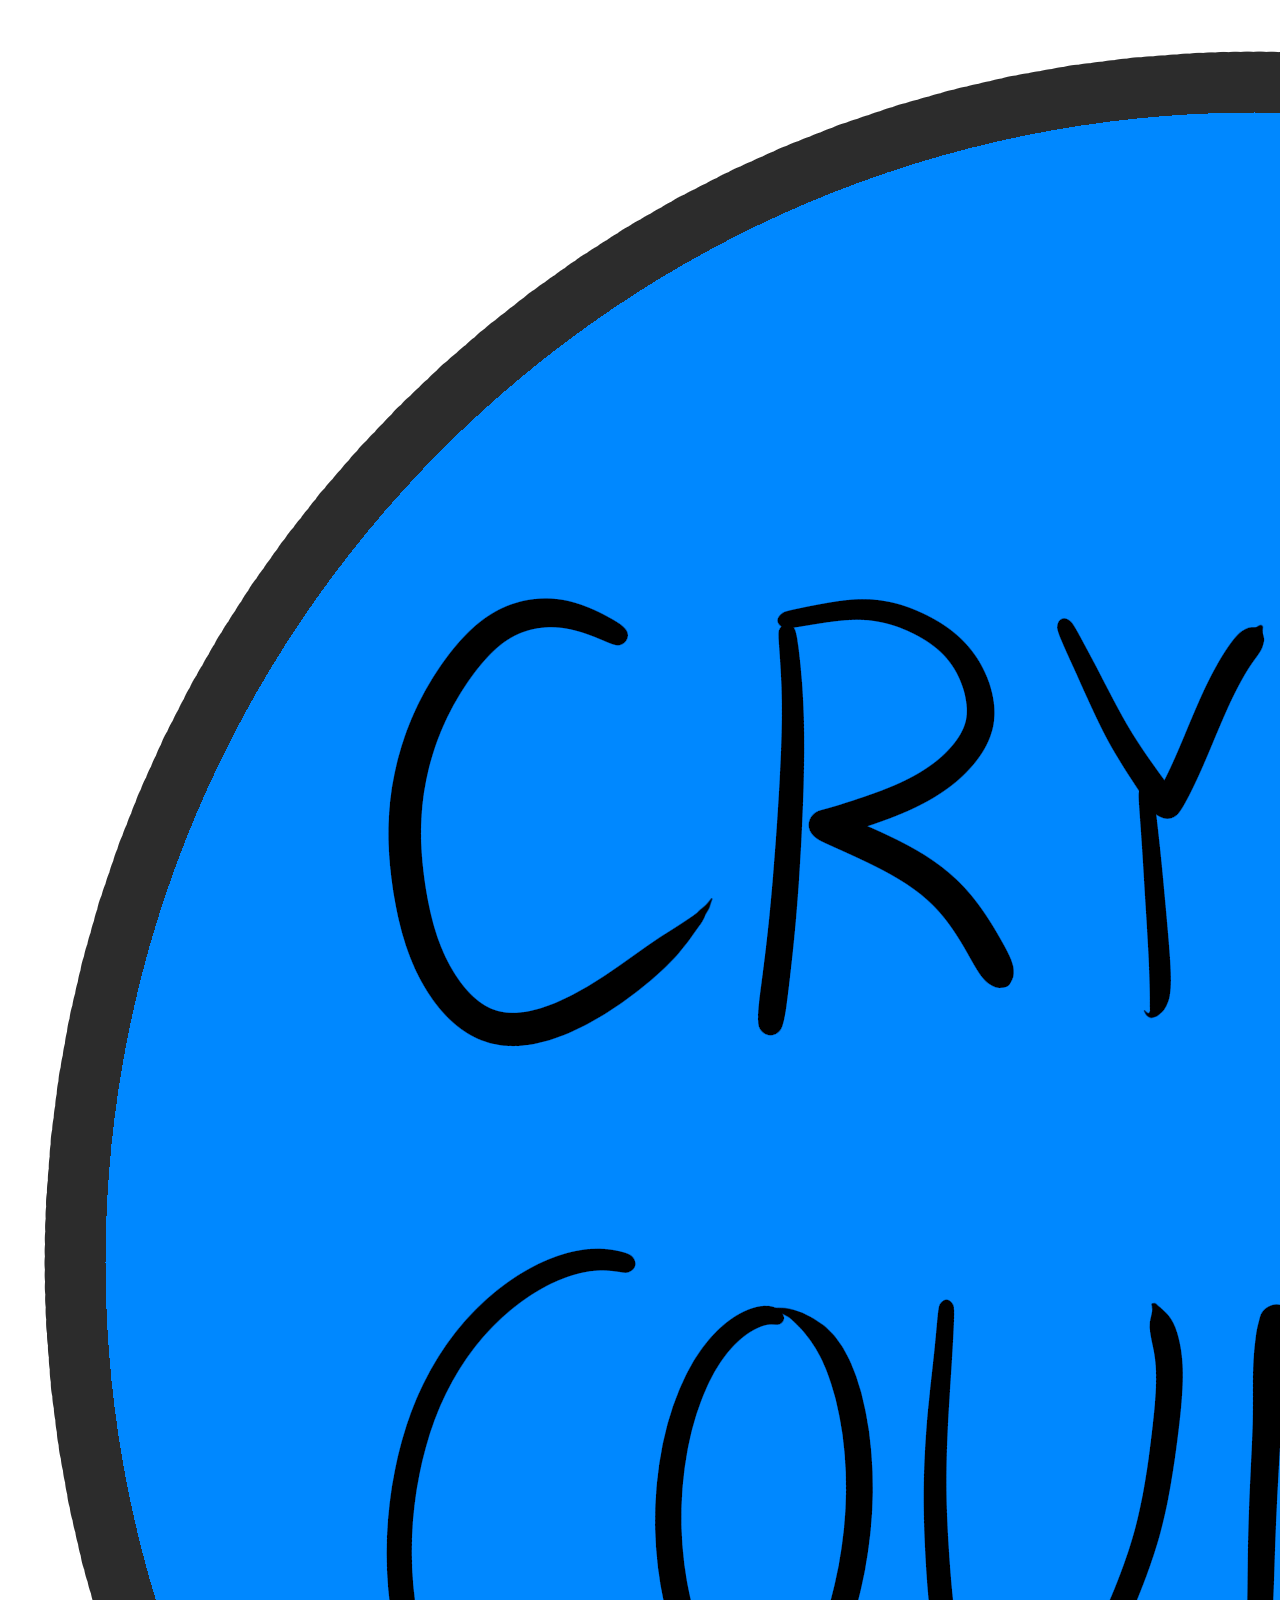
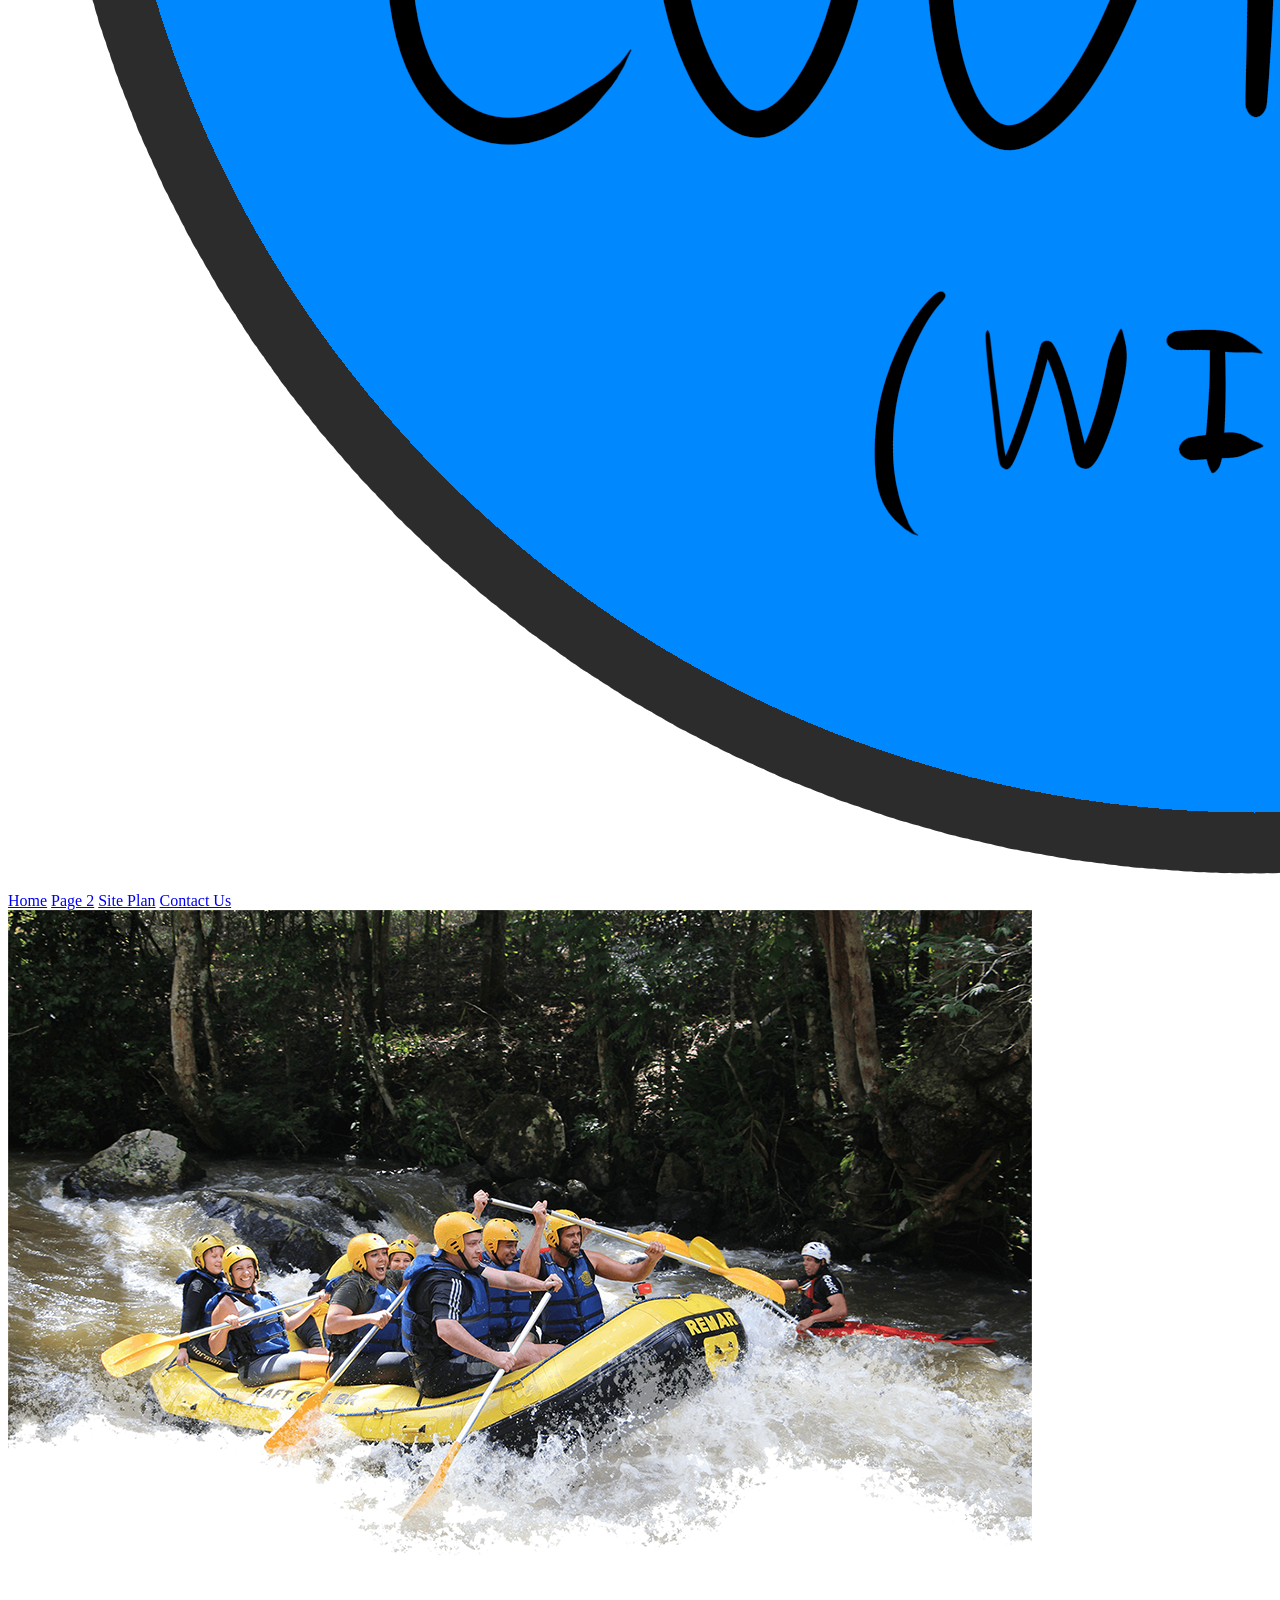
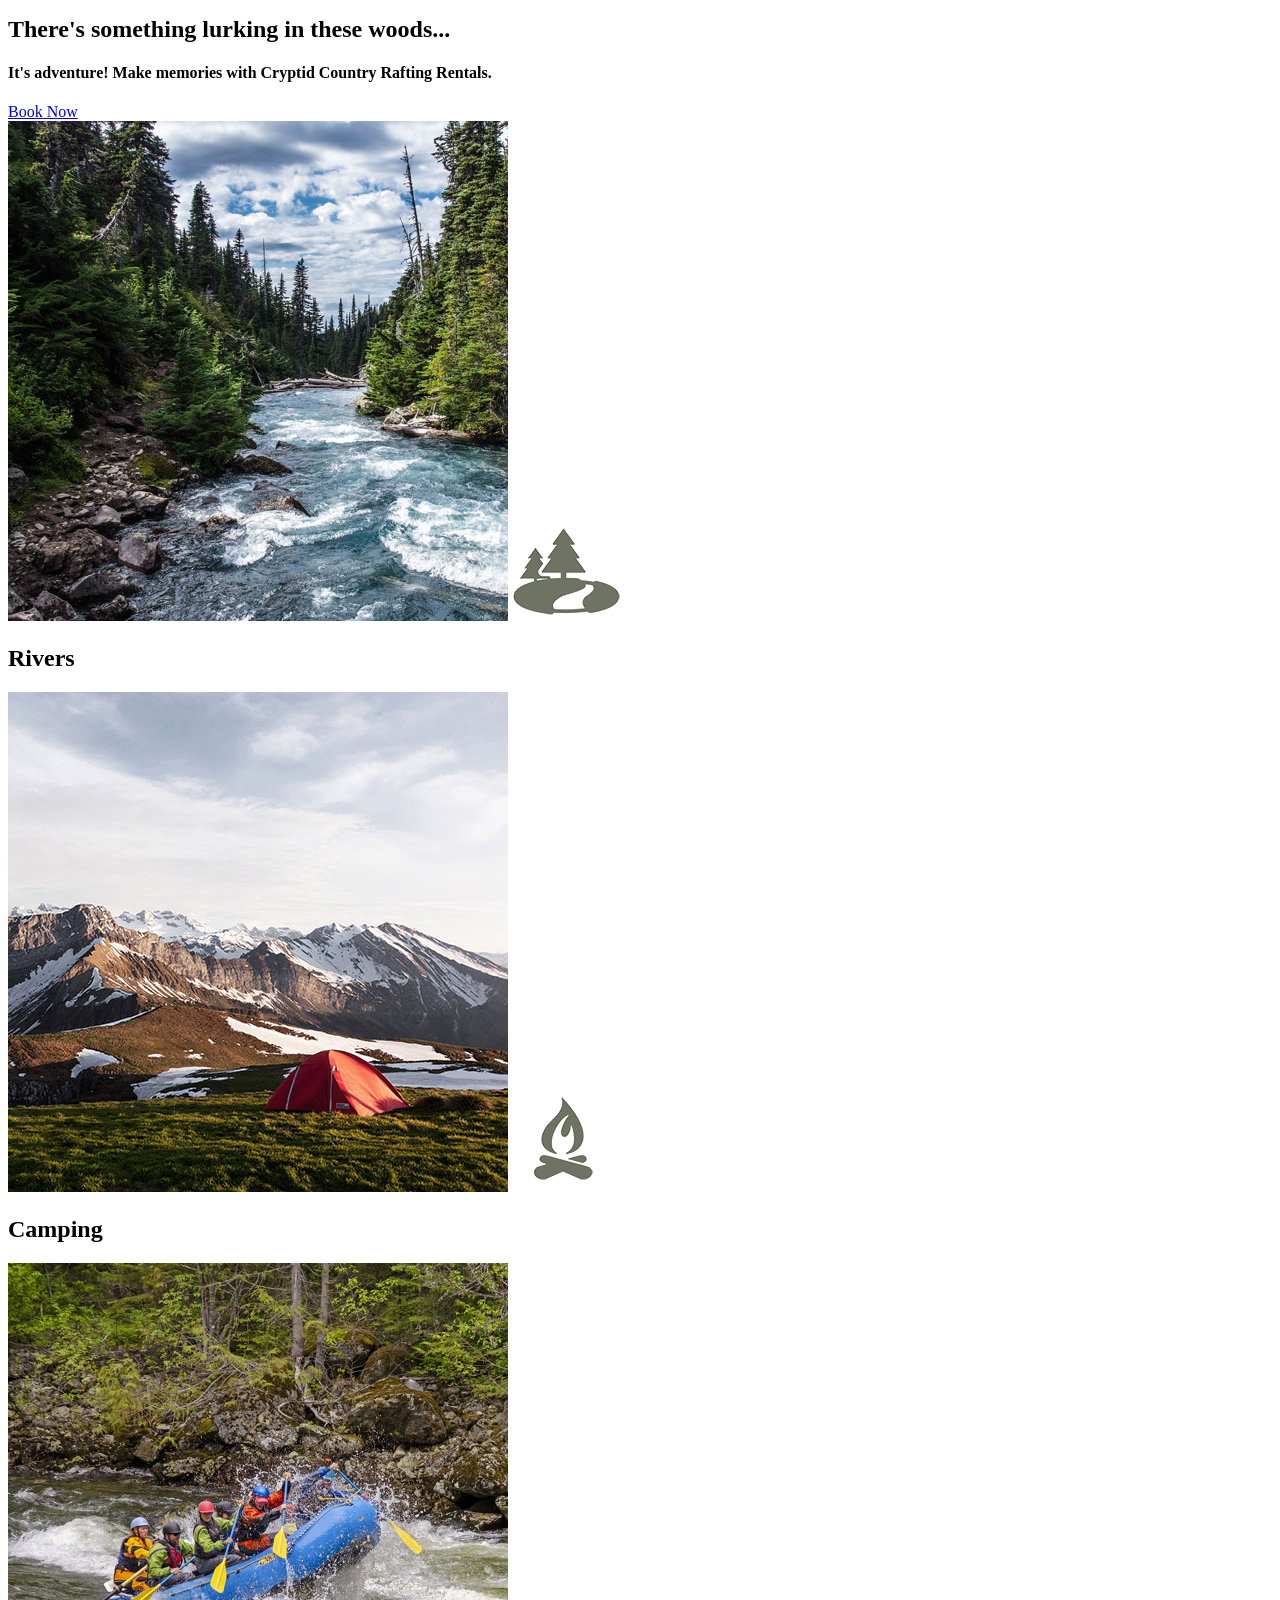
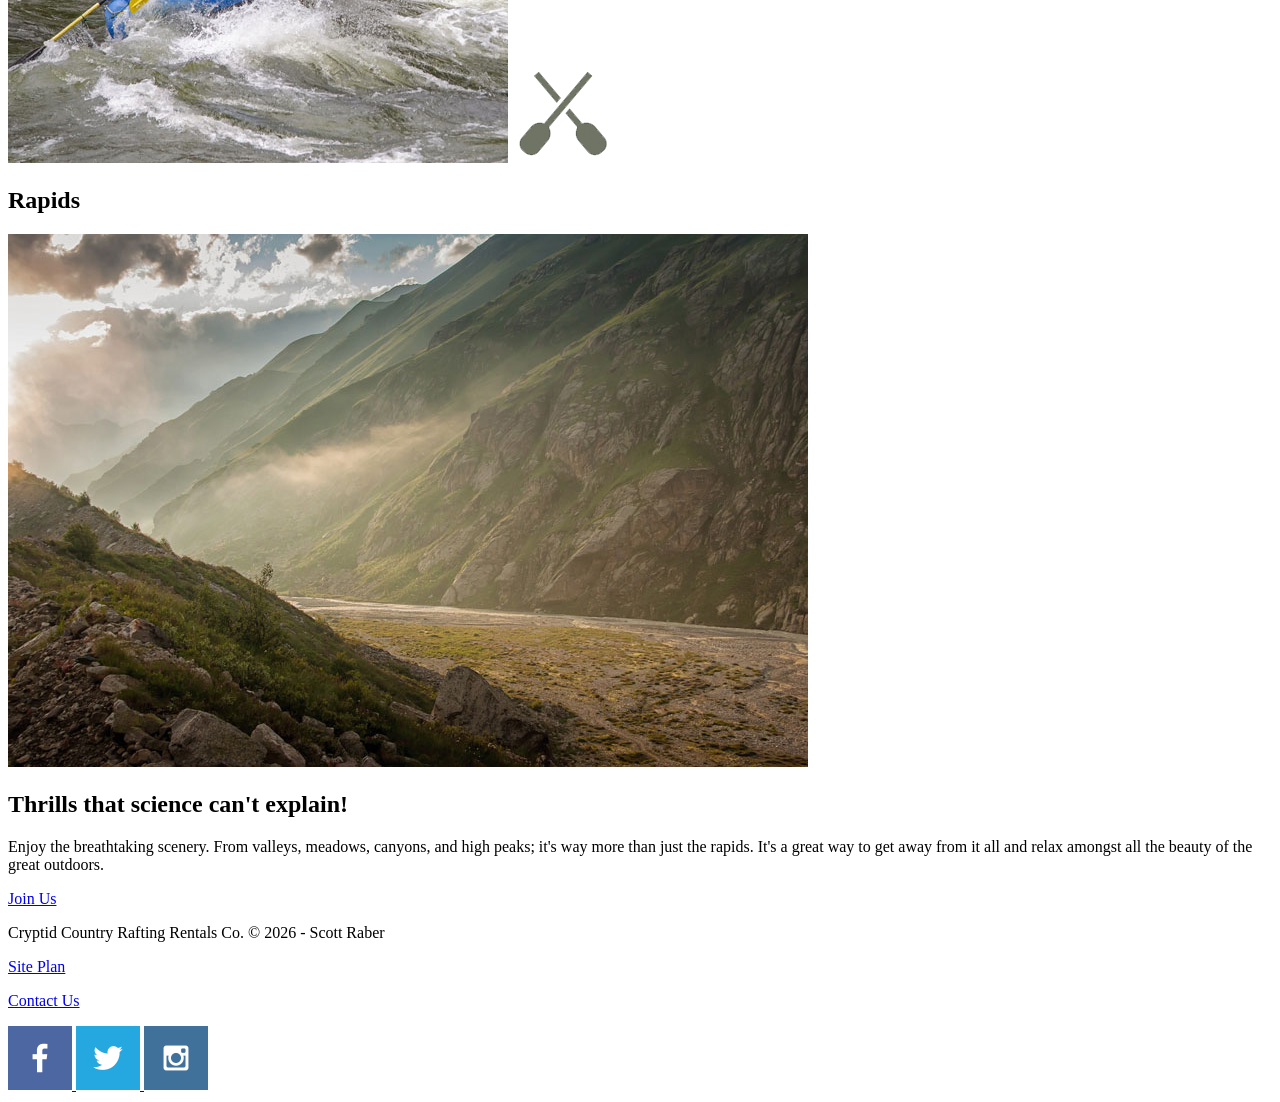
==== white-water-rafting/index.html @ 676d7fda "basic website layout" ====
<!DOCTYPE html>
<html lang="en">
<head>
    <meta charset="UTF-8">
    <meta name="viewport" content="width=device-width, initial-scale=1.0">
    <title>Cryptid Country Rafting</title>
</head>
<body>
    <header>
        <img src="images/cryptid-country-logo.png" alt="Logo image" />
        <nav>
            <a href="index.html">Home</a>
            <a href="#">Page 2</a>
            <a href="site-plan-rafting.html">Site Plan</a>
            <a href="contactus.html">Contact Us</a>
        </nav>
    </header>
    <div id="hero">
        <div id="hero-box">
            <img src="images/hero.png" alt="People going rafting">
        </div>
        <section id="hero-msg">
            <h1 class="home-title">There's something lurking in these woods...</h1>
            <h4>It's adventure! Make memories with Cryptid Country Rafting Rentals.</h4>
            <div class='button-box'>
                <a class='book' href="contactus.html">Book Now</a>
            </div>
        </section>
    </div>
    <main class="home-grid">
        <section class="rivers-card">
            <img class="card-img" src="images/rivers.jpg" alt="river in forest">
            <img class="icon" src="images/river_icon.png" alt="river icon">
            <h2>Rivers</h2>
        </section>
        <section class="camping-card">
            <img class="card-img" src="images/camping.jpg" alt="tent in mountains">
            <img class="icon" src="images/fire_icon.png" alt="fire icon">
            <h2>Camping</h2>
        </section>
        <section class="rapids-card">
            <img class="card-img" src="images/rapids.jpg" alt="rafting boat">
            <img class="icon" src="images/oars.png" alt="oars icon">
            <h2>Rapids</h2>
        </section>
        <img class="mountains" src="images/mountains.jpg" alt="Misty mountains">
        <section class="msg">
            <h2>Thrills that science can't explain!</h2>
            <p>Enjoy the breathtaking scenery. From valleys, meadows, canyons, and high peaks; it's way more than just the rapids. It's a great way to get away from it all and relax amongst all the beauty of the great outdoors.</p>
            <a class='join' href="rivers.html">Join Us</a>
        </section>
    </main>
</body>
<footer>
    <p>Cryptid Country Rafting Rentals Co. &copy; 2026 - Scott Raber</p>
    <p><a href="site-plan-rafting.html">Site Plan</a></p>
    <p><a href="contactus.html">Contact Us</a></p>
    <div class="social">
        <a href="https://facebook.com">
            <img src="images/facebook.png" alt="fb icon">
        </a>
        <a href="https://twitter.com">
            <img src="images/twitter.png" alt="twitter icon">
        </a>
        <a href="https://instagram.com">
            <img src="images/instagram.png" alt="instagram icon">
        </a>
    </div>
</footer>
</html>
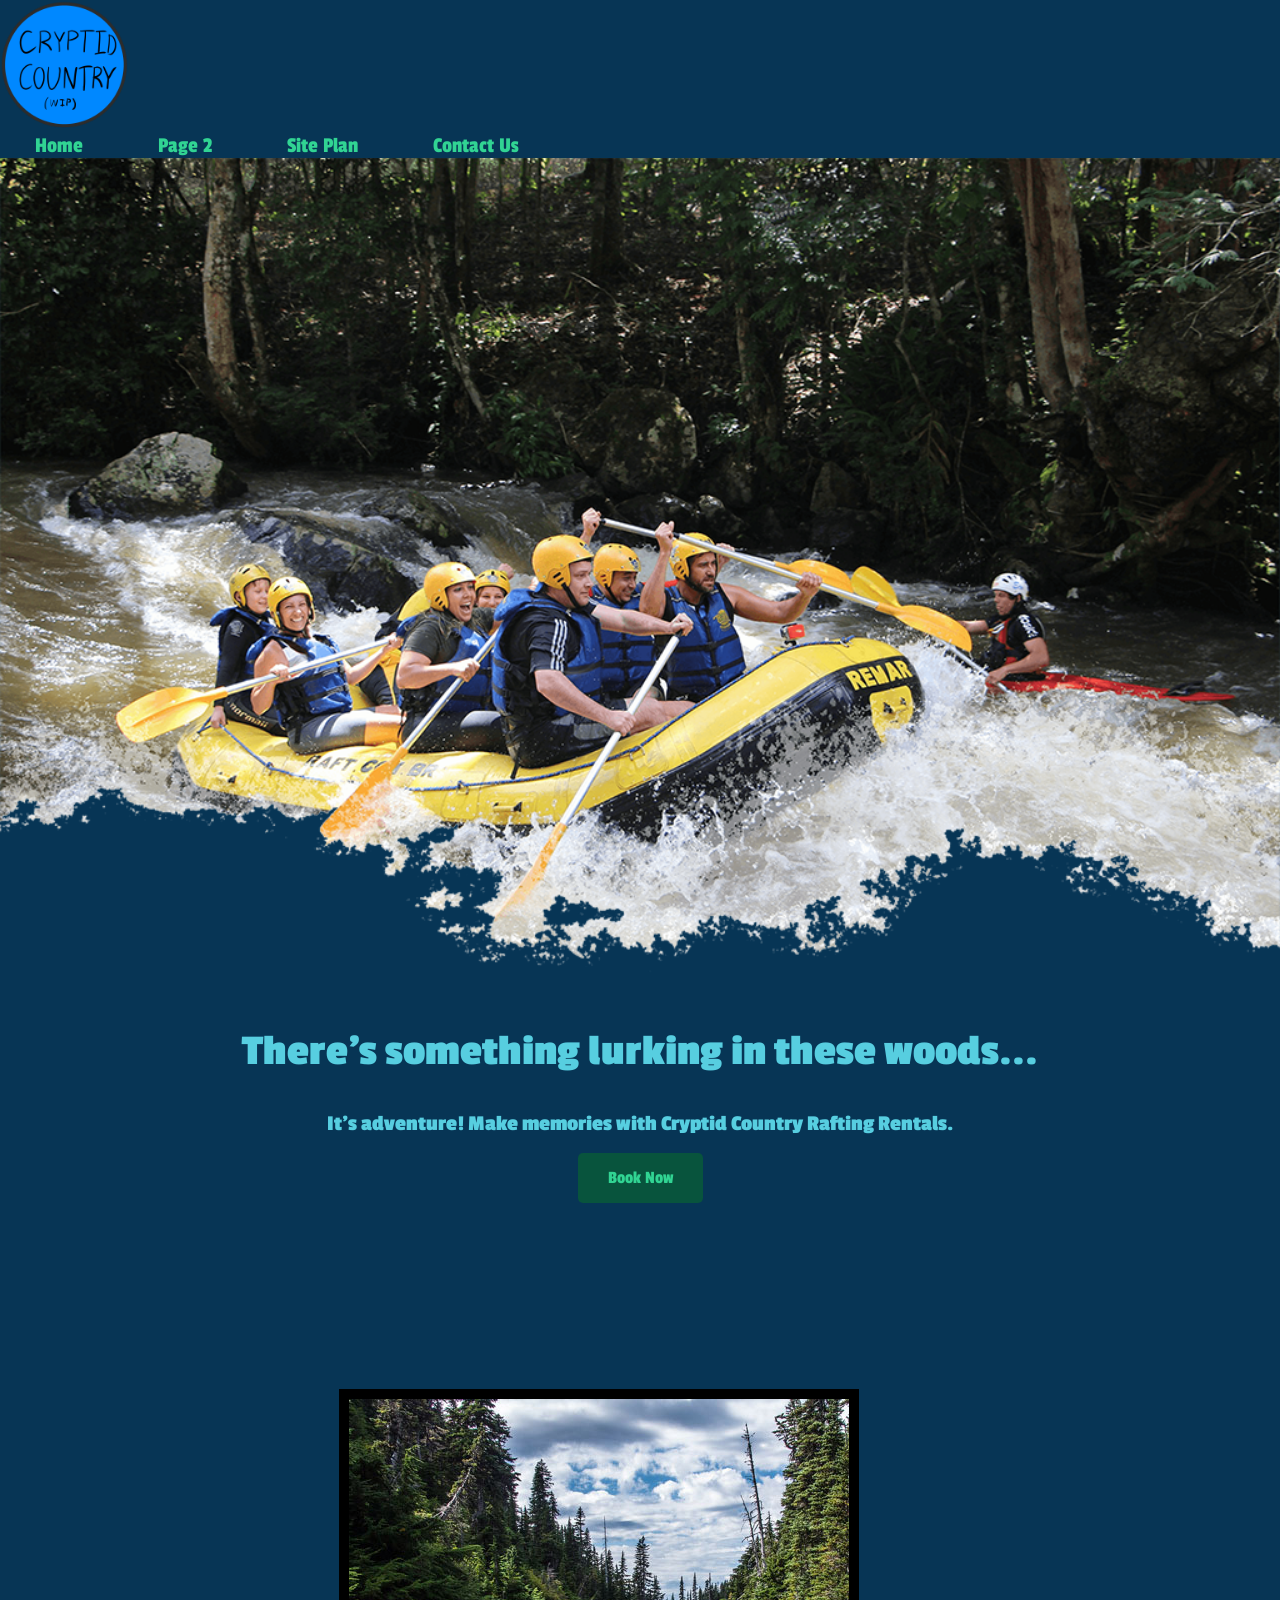
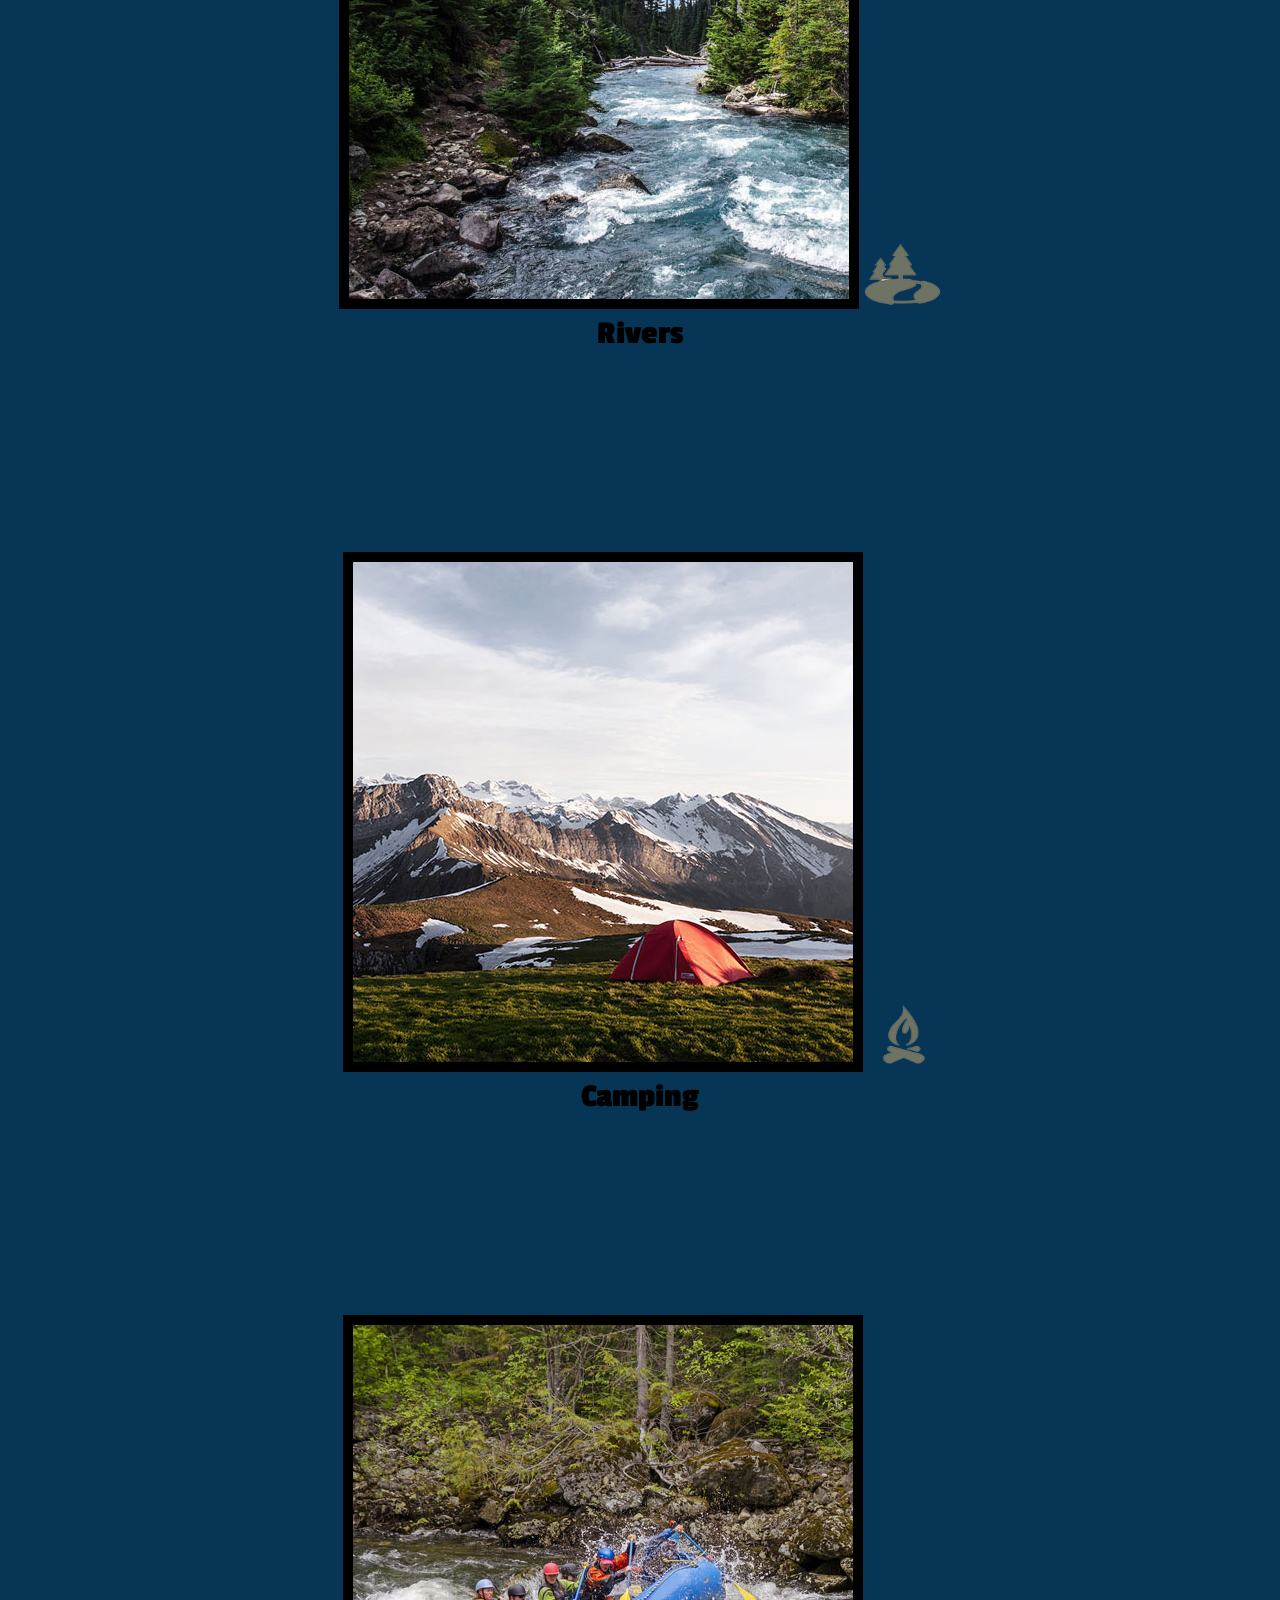
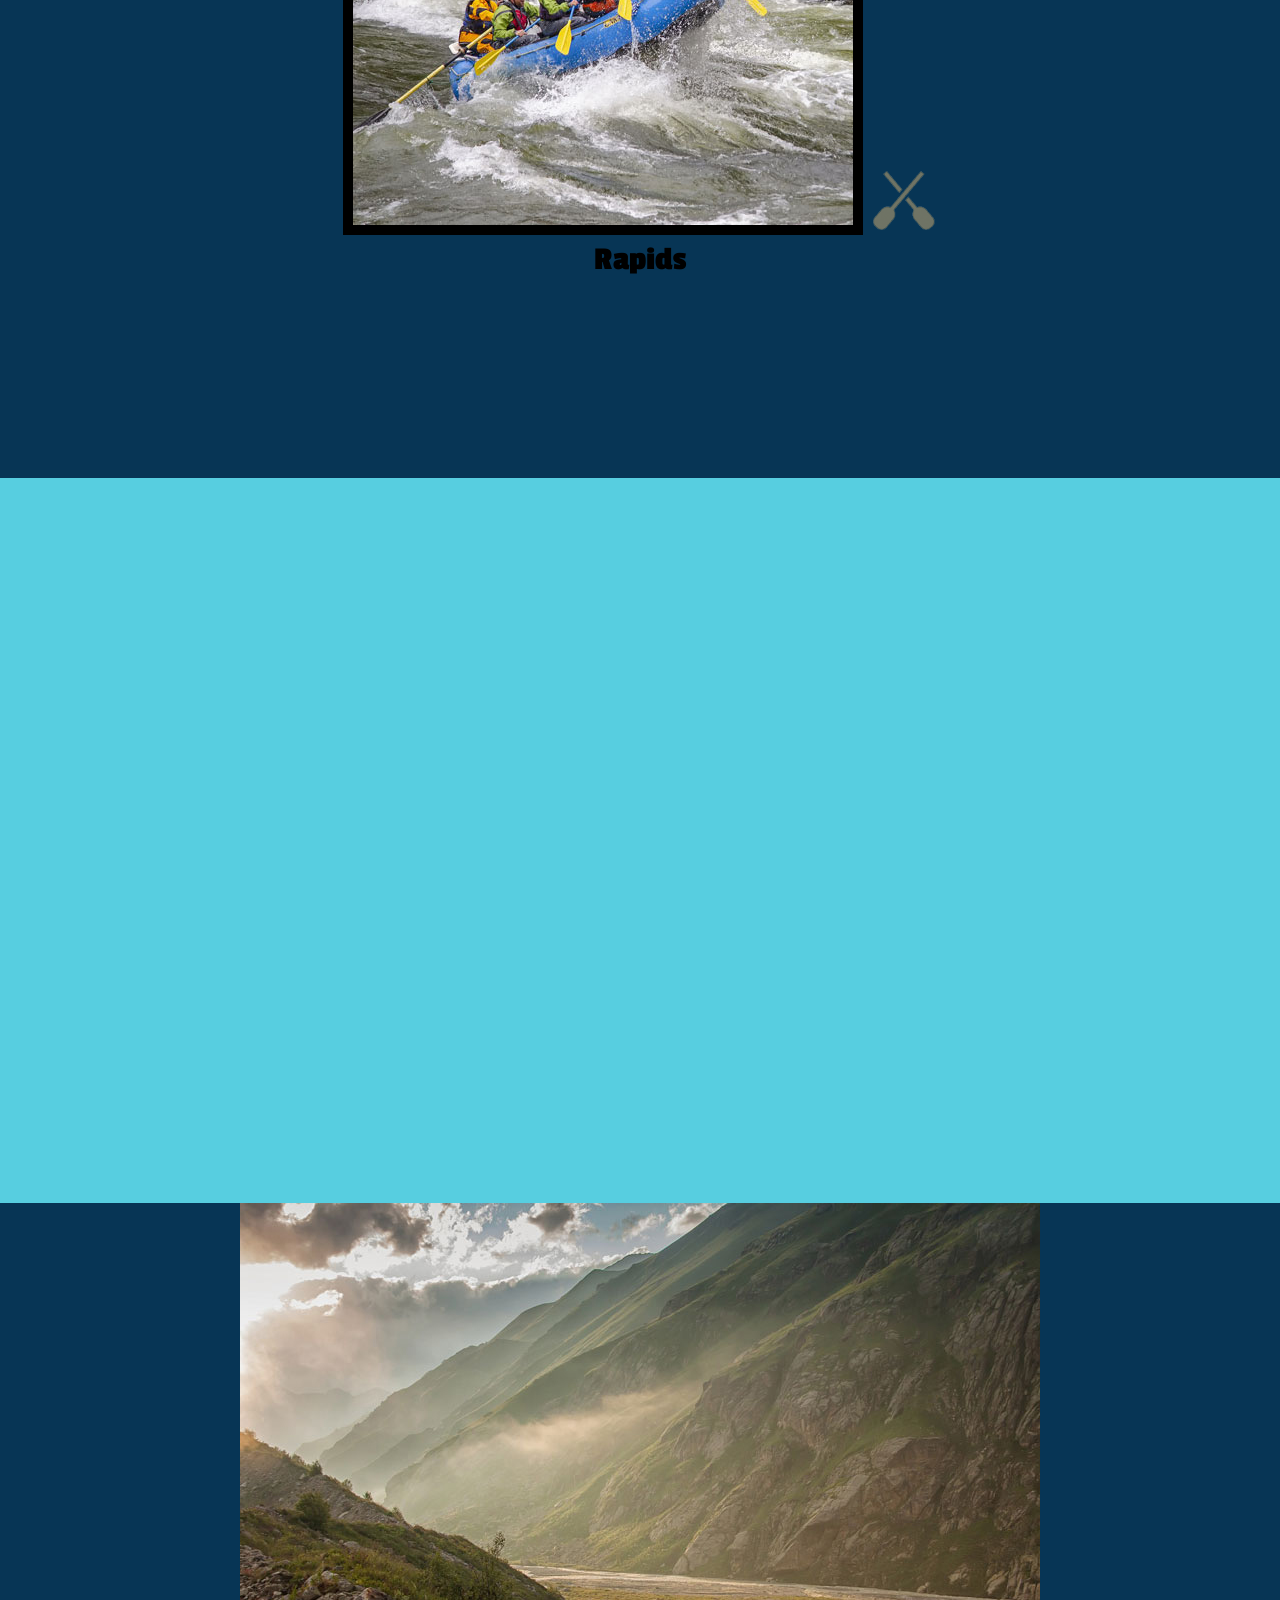
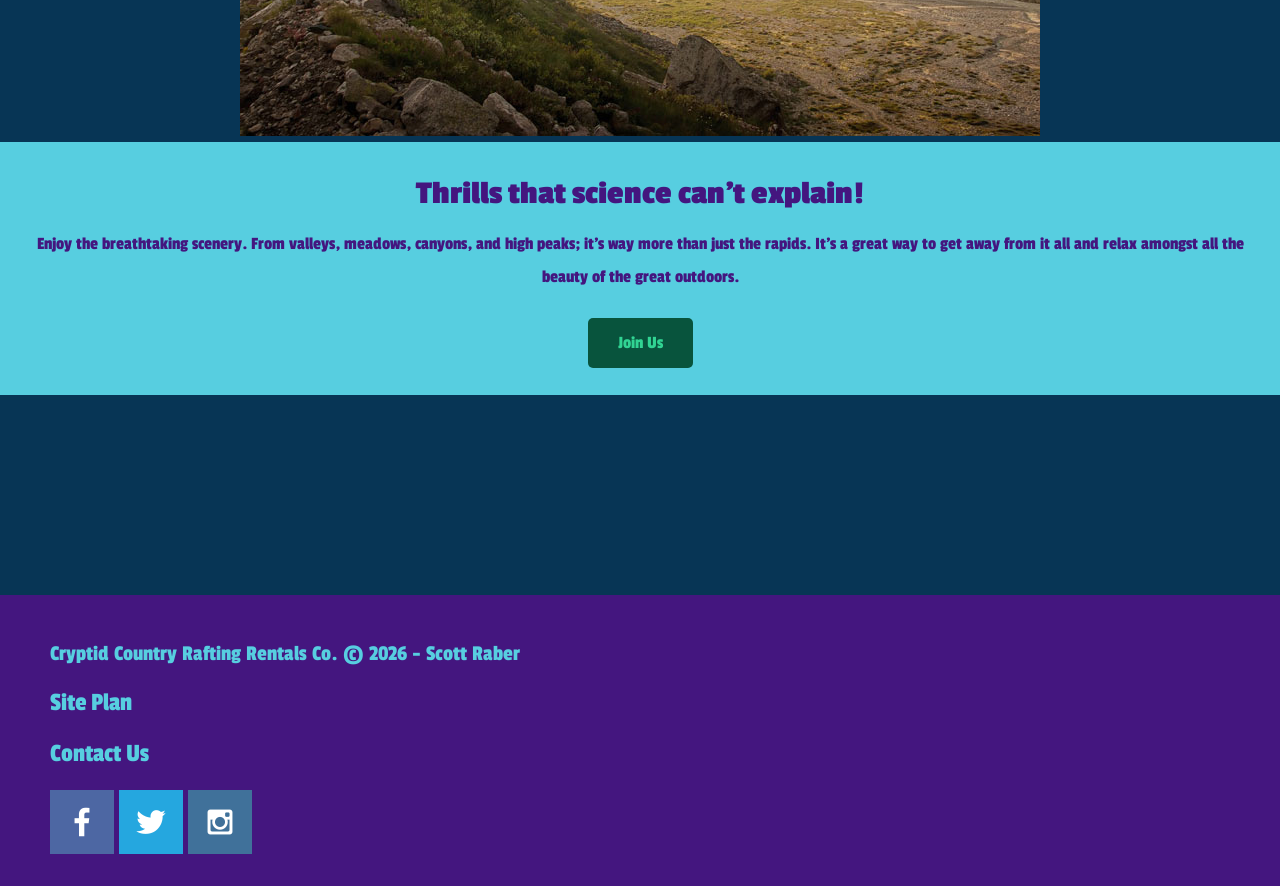
==== commit 54b5426b: "Updated wwr website with css." ====
--- a/white-water-rafting/index.html
+++ b/white-water-rafting/index.html
@@ -3,68 +3,70 @@
 <head>
     <meta charset="UTF-8">
     <meta name="viewport" content="width=device-width, initial-scale=1.0">
+    <link rel="stylesheet" href="styles/style.css">
     <title>Cryptid Country Rafting</title>
 </head>
 <body>
-    <header>
-        <img src="images/cryptid-country-logo.png" alt="Logo image" />
-        <nav>
-            <a href="index.html">Home</a>
-            <a href="#">Page 2</a>
-            <a href="site-plan-rafting.html">Site Plan</a>
-            <a href="contactus.html">Contact Us</a>
-        </nav>
-    </header>
-    <div id="hero">
-        <div id="hero-box">
-            <img src="images/hero.png" alt="People going rafting">
+    <div id="content">
+        <header>
+            <img id="logo" src="images/cryptid-country-logo.png" alt="Logo image">
+            <nav>
+                <a href="index.html">Home</a>
+                <a href="#">Page 2</a>
+                <a href="site-plan-rafting.html">Site Plan</a>
+                <a href="contactus.html">Contact Us</a>
+            </nav>
+        </header>
+        <div id="hero">
+            <img id="hero-img" src="images/hero.png" alt="People going rafting">
+            <section id="hero-msg">
+                <h1 class="home-title">There's something lurking in these woods...</h1>
+                <h4>It's adventure! Make memories with Cryptid Country Rafting Rentals.</h4>
+                <div class='button-box'>
+                    <a class='book' href="contactus.html">Book Now</a>
+                </div>
+            </section>
         </div>
-        <section id="hero-msg">
-            <h1 class="home-title">There's something lurking in these woods...</h1>
-            <h4>It's adventure! Make memories with Cryptid Country Rafting Rentals.</h4>
-            <div class='button-box'>
-                <a class='book' href="contactus.html">Book Now</a>
-            </div>
-        </section>
+        <main class="home-grid">
+            <section class="rivers-card">
+                <img class="card-img" src="images/rivers.jpg" alt="river in forest">
+                <img class="icon" src="images/river_icon.png" alt="river icon">
+                <h2>Rivers</h2>
+            </section>
+            <section class="camping-card">
+                <img class="card-img" src="images/camping.jpg" alt="tent in mountains">
+                <img class="icon" src="images/fire_icon.png" alt="fire icon">
+                <h2>Camping</h2>
+            </section>
+            <section class="rapids-card">
+                <img class="card-img" src="images/rapids.jpg" alt="rafting boat">
+                <img class="icon" src="images/oars.png" alt="oars icon">
+                <h2>Rapids</h2>
+            </section>
+            <div id="background"></div>
+            <img class="mountains" src="images/mountains.jpg" alt="Misty mountains">
+            <section class="msg">
+                <h2>Thrills that science can't explain!</h2>
+                <p>Enjoy the breathtaking scenery. From valleys, meadows, canyons, and high peaks; it's way more than just the rapids. It's a great way to get away from it all and relax amongst all the beauty of the great outdoors.</p>
+                <a class='join' href="rivers.html">Join Us</a>
+            </section>
+        </main>
     </div>
-    <main class="home-grid">
-        <section class="rivers-card">
-            <img class="card-img" src="images/rivers.jpg" alt="river in forest">
-            <img class="icon" src="images/river_icon.png" alt="river icon">
-            <h2>Rivers</h2>
-        </section>
-        <section class="camping-card">
-            <img class="card-img" src="images/camping.jpg" alt="tent in mountains">
-            <img class="icon" src="images/fire_icon.png" alt="fire icon">
-            <h2>Camping</h2>
-        </section>
-        <section class="rapids-card">
-            <img class="card-img" src="images/rapids.jpg" alt="rafting boat">
-            <img class="icon" src="images/oars.png" alt="oars icon">
-            <h2>Rapids</h2>
-        </section>
-        <img class="mountains" src="images/mountains.jpg" alt="Misty mountains">
-        <section class="msg">
-            <h2>Thrills that science can't explain!</h2>
-            <p>Enjoy the breathtaking scenery. From valleys, meadows, canyons, and high peaks; it's way more than just the rapids. It's a great way to get away from it all and relax amongst all the beauty of the great outdoors.</p>
-            <a class='join' href="rivers.html">Join Us</a>
-        </section>
-    </main>
+    <footer>
+        <p>Cryptid Country Rafting Rentals Co. &copy; 2026 - Scott Raber</p>
+        <p><a href="site-plan-rafting.html">Site Plan</a></p>
+        <p><a href="contactus.html">Contact Us</a></p>
+        <div class="social">
+            <a target="_blank" href="https://facebook.com">
+                <img src="images/facebook.png" alt="fb icon">
+            </a>
+            <a target="_blank" href="https://twitter.com">
+                <img src="images/twitter.png" alt="twitter icon">
+            </a>
+            <a target="_blank" href="https://instagram.com">
+                <img src="images/instagram.png" alt="instagram icon">
+            </a>
+        </div>
+    </footer>
 </body>
-<footer>
-    <p>Cryptid Country Rafting Rentals Co. &copy; 2026 - Scott Raber</p>
-    <p><a href="site-plan-rafting.html">Site Plan</a></p>
-    <p><a href="contactus.html">Contact Us</a></p>
-    <div class="social">
-        <a href="https://facebook.com">
-            <img src="images/facebook.png" alt="fb icon">
-        </a>
-        <a href="https://twitter.com">
-            <img src="images/twitter.png" alt="twitter icon">
-        </a>
-        <a href="https://instagram.com">
-            <img src="images/instagram.png" alt="instagram icon">
-        </a>
-    </div>
-</footer>
 </html>
--- a/white-water-rafting/styles/style.css
+++ b/white-water-rafting/styles/style.css
@@ -0,0 +1,148 @@
+@import url('https://fonts.googleapis.com/css2?family=Passion+One:wght@400;700;900&family=Trade+Winds&display=swap');
+
+:root {
+  --primary-color: #57cee0;
+  --secondary-color: #08543d;
+  --accent1-color: #44167f;
+  --accent2-color: #31d493;
+  --background-color: #073555;
+
+  --heading-font: "Trade Winds", serif;
+  --paragraph-font: "Passion One", Arial, sans-serif;
+  --th-font: "Passion One", Arial, sans-serif;
+  --nav-font: "Passion One", Arial, sans-serif;
+  --div-font: "Passion One", Arial, sans-serif;
+
+  --headline-color-on-white: var(--primary-color);  /* headlines on a white background */ 
+  --headline-color-on-color: var(--accent1-color); /* headlines on a colored background */ 
+  --paragraph-color-on-white: var(--primary-color); /* paragraph text on a white background */ 
+  --paragraph-color-on-color: var(--accent1-color); /* paragraph text on a colored background */
+  --th-color-on-white: var(--accent2-color); 
+  --th-color-on-color: var(--accent1-color); 
+  --paragraph-background-color: var(--primary-color);
+  --nav-link-color: var(--accent2-color);
+  --nav-background-color: var(--secondary-color);
+  --nav-hover-link-color: var(--accent1-color);
+  --nav-hover-background-color: var(--primary-color);
+}
+
+body {
+    margin: 0;
+    padding: 0;
+    background-color: var(--background-color);
+    font-family: var(--paragraph-font);
+    font-size: 22px;
+}
+header {
+    background-color: var(--background-color);
+}
+footer {
+    background-color: var(--accent1-color);
+}
+nav a{
+    text-align: center;
+    color: var(--accent2-color);
+    text-decoration: none;
+    padding: 35px;
+}
+nav a:hover {
+    background-color: var(--primary-color);
+    color: var(--accent1-color);
+}
+main {
+    text-align: center;
+}
+main section img {
+    box-sizing: border-box;
+}
+section {
+    text-align: center;
+}
+h2 {
+    margin: 0;
+}
+h4 {
+    color: var(--primary-color);
+}
+footer {
+    color: var(--primary-color);
+    padding: 25px 50px;
+    margin-top: 200px;
+}
+footer a {
+    color: var(--primary-color);
+    text-decoration: none;
+    font-size: 1.2em;
+}
+footer a:hover {
+    color: var(--accent2-color);
+    text-decoration: underline;
+}
+footer .social-img {
+    padding-top: 15px
+}
+.book, .join {
+    background-color: var(--secondary-color);
+    color: var(--accent2-color);
+    text-decoration: none;
+    font-size: 18px;
+    padding: 15px 30px;
+    margin-top: 50px;
+    border-radius: 5px;
+}
+.book:hover, .join:hover{
+    background-color: var(--primary-color);
+    color: var(--accent1-color);
+}
+.msg {
+    background-color: var(--primary-color);
+    line-height: 1.5em;
+    padding: 35px;
+}
+.msg h2 {
+    color: var(--accent1-color);
+}
+.msg p {
+    color: var(--accent1-color);
+    font-size: .8em;
+    padding-bottom: 15px;
+}
+.button-box {
+    text-align: center;
+}
+.home-title {
+    color: var(--primary-color);
+    font-size: 2em;
+    margin-top: 10px;
+}
+#logo-link {
+    padding-top: 5px;
+}
+#content {
+    max-width: 1600px;
+    margin: 0 auto;
+}
+#hero-img {
+    width: 100%;
+}
+#hero-msg h1, #hero-msg h4 {
+    text-align: center;
+}
+#logo {
+    width: 10%;
+}
+#background {
+    height: 725px;
+    background-color: var(--primary-color);
+}
+.icon {
+    height: 80px;
+    padding-top: 10px;
+}
+.rivers-card, .camping-card, .rapids-card {
+    margin: 200px;
+}
+.card-img {
+    max-width: 100%;
+    border: 10px solid;
+}
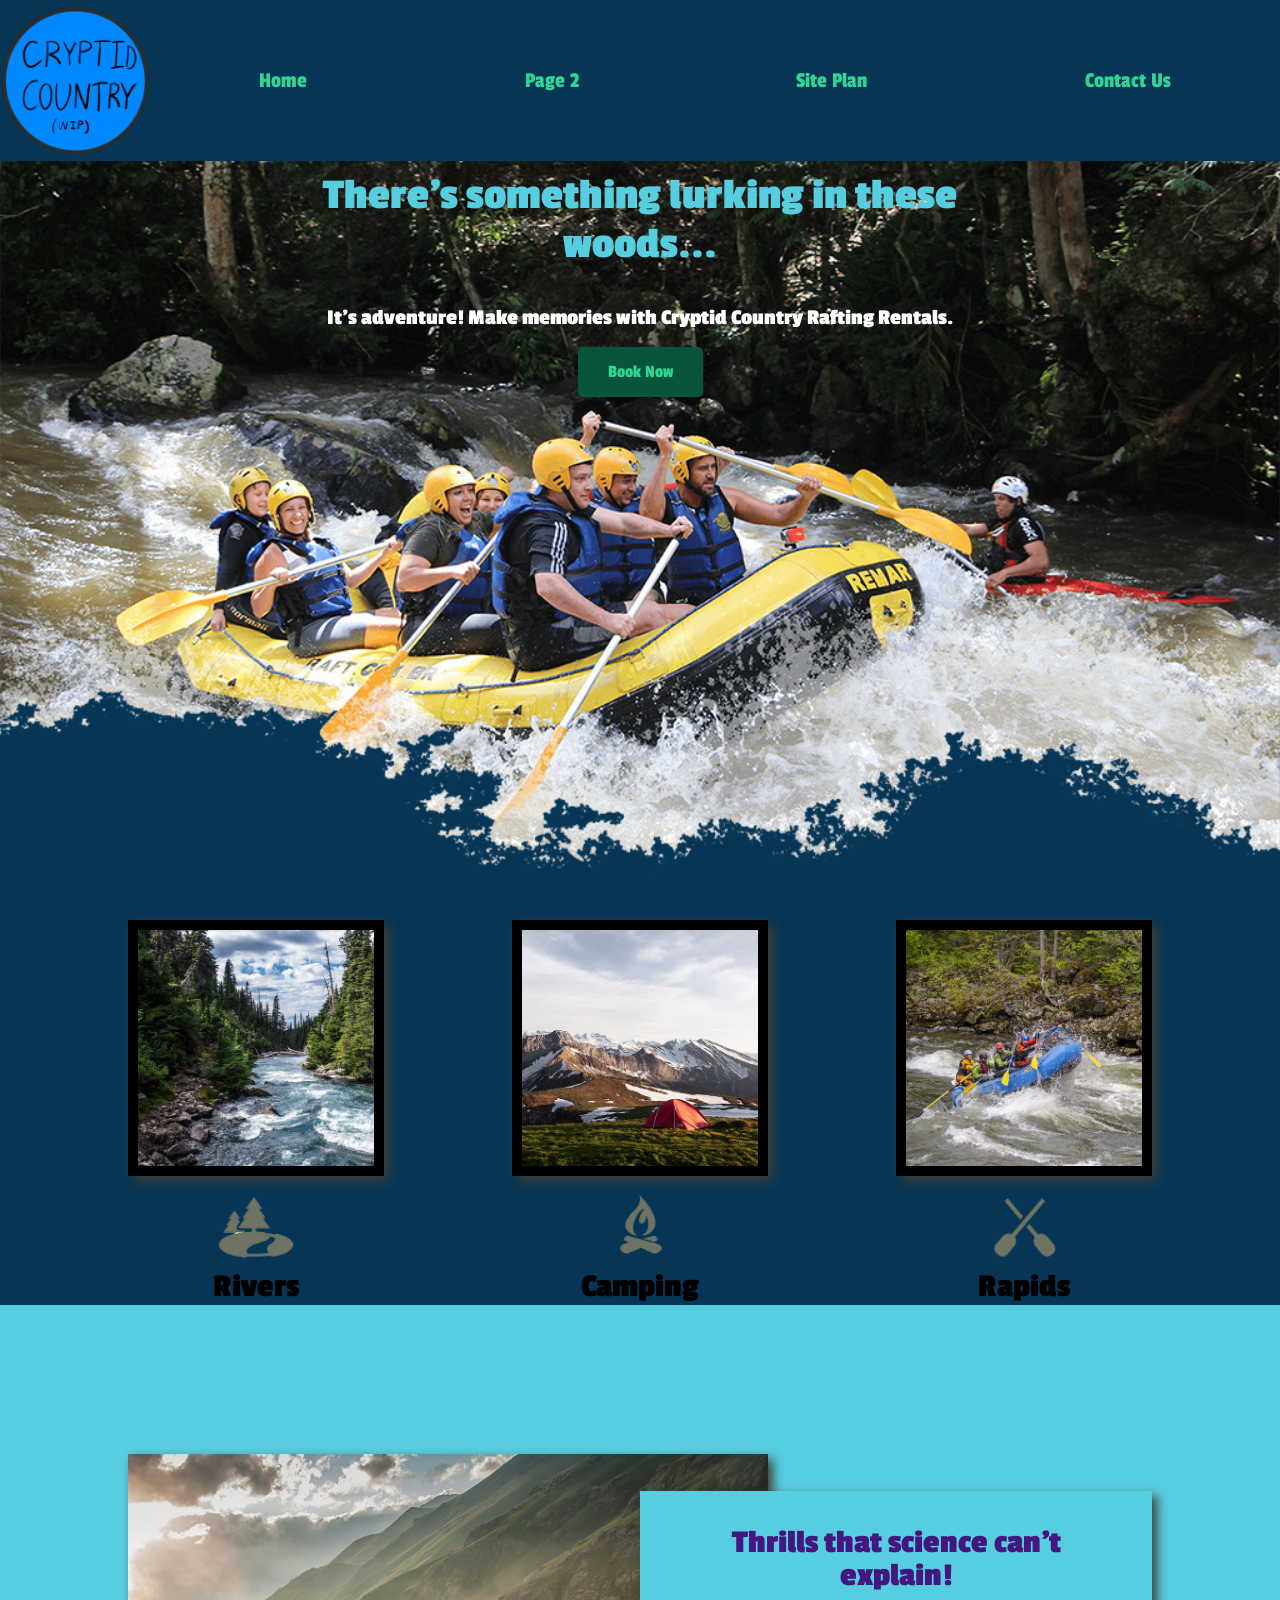
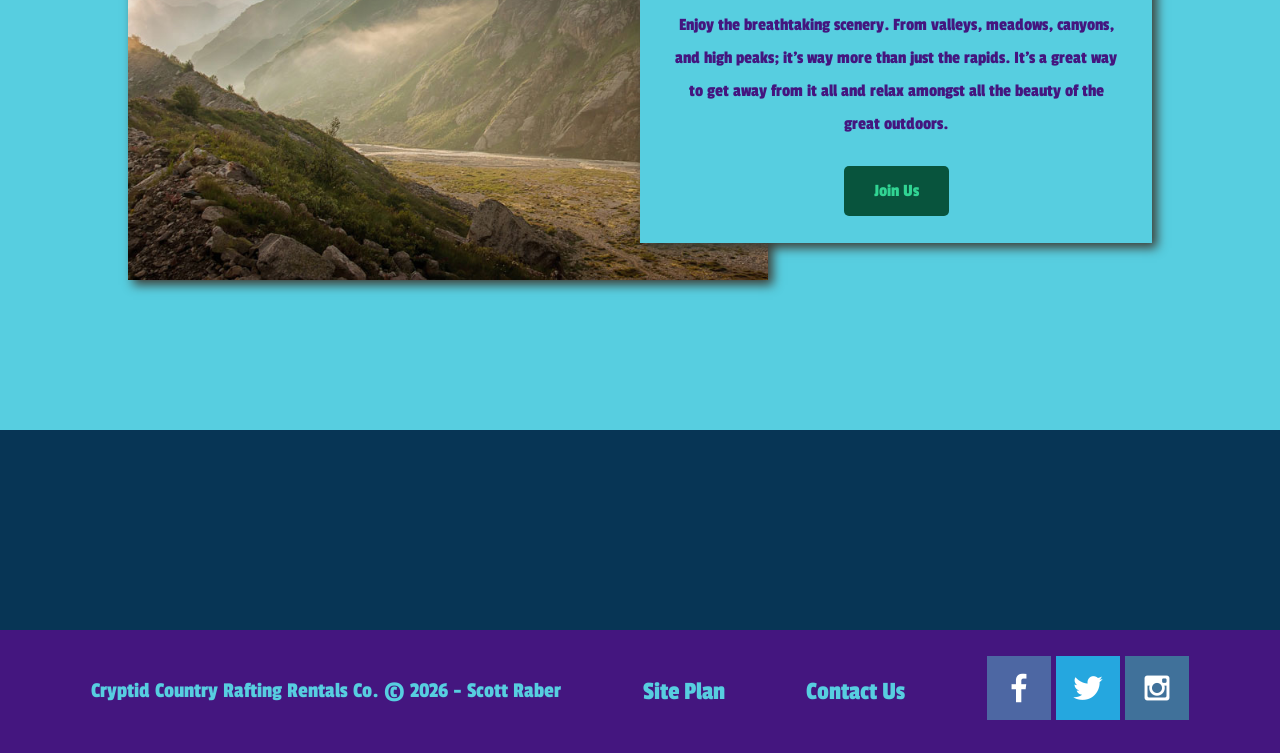
==== commit 95bf4bda: "wwr week 04" ====
--- a/white-water-rafting/index.html
+++ b/white-water-rafting/index.html
@@ -9,7 +9,9 @@
 <body>
     <div id="content">
         <header>
-            <img id="logo" src="images/cryptid-country-logo.png" alt="Logo image">
+            <a id="logo-link" href="index.html">
+                <img id="logo" src="images/cryptid-country-logo.png" alt="Logo image">
+            </a>
             <nav>
                 <a href="index.html">Home</a>
                 <a href="#">Page 2</a>
@@ -18,7 +20,9 @@
             </nav>
         </header>
         <div id="hero">
-            <img id="hero-img" src="images/hero.png" alt="People going rafting">
+            <div id="hero-box">
+                <img id="hero-img" src="images/hero.png" alt="People going rafting">
+            </div>
             <section id="hero-msg">
                 <h1 class="home-title">There's something lurking in these woods...</h1>
                 <h4>It's adventure! Make memories with Cryptid Country Rafting Rentals.</h4>
--- a/white-water-rafting/styles/style.css
+++ b/white-water-rafting/styles/style.css
@@ -6,6 +6,7 @@
   --accent1-color: #44167f;
   --accent2-color: #31d493;
   --background-color: #073555;
+  --shadow-color: #3e4039;
 
   --heading-font: "Trade Winds", serif;
   --paragraph-font: "Passion One", Arial, sans-serif;
@@ -33,11 +34,50 @@
     font-family: var(--paragraph-font);
     font-size: 22px;
 }
+footer {
+    background-color: var(--accent1-color);
+    color: var(--primary-color);
+    padding: 25px 50px;
+    margin-top: 200px; 
+    display: flex;
+    justify-content: space-around;
+    align-items: center;
+}
+footer a {
+    color: var(--primary-color);
+    text-decoration: none;
+    font-size: 1.2em;
+}
+footer a:hover {
+    color: var(--accent2-color);
+    text-decoration: underline;
+}
+footer .social-img {
+    padding-top: 15px
+}
+h2 {
+    margin: 0;
+}
+h4 {
+    color: var(--primary-color);
+}
 header {
     background-color: var(--background-color);
-}
-footer {
-    background-color: var(--accent1-color);
+    display: grid;
+    grid-template-columns: 150px auto;
+}
+main {
+    text-align: center;
+    display: grid;
+    grid-template-columns: 1fr 1fr 1fr 1fr 1fr 1fr 1fr 1fr 1fr 1fr;
+}
+main section img {
+    box-sizing: border-box;
+}
+nav {
+    display: flex;
+    justify-content: space-around;
+    align-self: center;
 }
 nav a{
     text-align: center;
@@ -49,37 +89,8 @@
     background-color: var(--primary-color);
     color: var(--accent1-color);
 }
-main {
-    text-align: center;
-}
-main section img {
-    box-sizing: border-box;
-}
 section {
     text-align: center;
-}
-h2 {
-    margin: 0;
-}
-h4 {
-    color: var(--primary-color);
-}
-footer {
-    color: var(--primary-color);
-    padding: 25px 50px;
-    margin-top: 200px;
-}
-footer a {
-    color: var(--primary-color);
-    text-decoration: none;
-    font-size: 1.2em;
-}
-footer a:hover {
-    color: var(--accent2-color);
-    text-decoration: underline;
-}
-footer .social-img {
-    padding-top: 15px
 }
 .book, .join {
     background-color: var(--secondary-color);
@@ -94,10 +105,45 @@
     background-color: var(--primary-color);
     color: var(--accent1-color);
 }
+.button-box {
+    text-align: center;
+}
+.camping-card {
+    grid-column: 5/7;
+    grid-row: 2/3;
+}
+.card-img {
+    width: 100%;
+    border: 10px solid black;
+    transition: transform .5s;
+    box-shadow: 5px 5px 10px var(--shadow-color);
+}
+.card-img:hover {
+    opacity: .6;
+    transform: scale(1.1);
+}
+.home-title {
+    color: var(--primary-color);
+    font-size: 2em;
+    margin-top: 10px;
+}
+.icon {
+    height: 80px;
+    padding-top: 10px;
+}
+.mountains {
+    width: 100%;
+    grid-column: 2/7;
+    grid-row: 5/8;
+    box-shadow: 5px 5px 10px var(--shadow-color);
+}
 .msg {
     background-color: var(--primary-color);
     line-height: 1.5em;
     padding: 35px;
+    grid-column: 6/10;
+    grid-row: 6/7;
+    box-shadow: 5px 5px 10px var(--shadow-color);
 }
 .msg h2 {
     color: var(--accent1-color);
@@ -107,42 +153,98 @@
     font-size: .8em;
     padding-bottom: 15px;
 }
-.button-box {
-    text-align: center;
-}
-.home-title {
-    color: var(--primary-color);
-    font-size: 2em;
-    margin-top: 10px;
-}
-#logo-link {
-    padding-top: 5px;
+.rapids-card {
+    grid-column: 8/10;
+    grid-row: 2/3;
+}
+.rivers-card {
+    grid-column: 2/4;
+    grid-row: 2/3;
+}
+#background {
+    height: 725px;
+    background-color: var(--primary-color);
+    grid-column: 1/11;
+    grid-row: 4/9;
 }
 #content {
     max-width: 1600px;
     margin: 0 auto;
 }
+#hero {
+    display: grid;
+    grid-template-columns: 1fr 3fr 1fr;
+    margin-top: -100px;
+}
+#hero-box {
+    grid-column: 1/4;
+    grid-row: 1/3;
+    z-index: -1;
+}
 #hero-img {
     width: 100%;
 }
-#hero-msg h1, #hero-msg h4 {
+#hero-msg {
+    grid-column: 2/3;
+    grid-row: 1/2;
+    margin-top: 100px;
+}
+#hero-msg h1 {
+    text-align: center;
+}
+#hero-msg h4 {
+    color: white;
     text-align: center;
 }
 #logo {
-    width: 10%;
-}
-#background {
-    height: 725px;
-    background-color: var(--primary-color);
-}
-.icon {
-    height: 80px;
-    padding-top: 10px;
-}
-.rivers-card, .camping-card, .rapids-card {
-    margin: 200px;
-}
-.card-img {
     max-width: 100%;
-    border: 10px solid;
-}
+}
+#logo-link {
+    padding-top: 5px;
+    justify-self: center;
+    align-self: center;
+}
+
+@media screen and (max-width: 900px) {
+    #hero, .home-grid {
+        display: block;
+        height: auto;
+    }
+    nav, footer {
+        flex-direction: column;
+    }
+    nav a {
+        display: block;
+        padding: 15px;
+    }
+    #hero {
+        margin-top: 0;
+    }
+    #hero-msg {
+        margin-top: 0;
+    }
+    #hero-msg h4 {
+        display: none;
+    }
+    #hero-msg h1 {
+        color: #6f7364;
+    }
+    .home-title {
+        font-size: 25px;
+    }
+    .rivers-card, .camping-card, .rapids-card { 
+        margin: 50px auto;
+        width: 60%;
+    }
+    #background {
+        display: none;
+    }
+    .mountains, .msg {
+        width: 80%;
+        display: block;
+        margin: 0 auto;
+    }
+    footer {
+        margin-top: 25px;
+    }
+}
